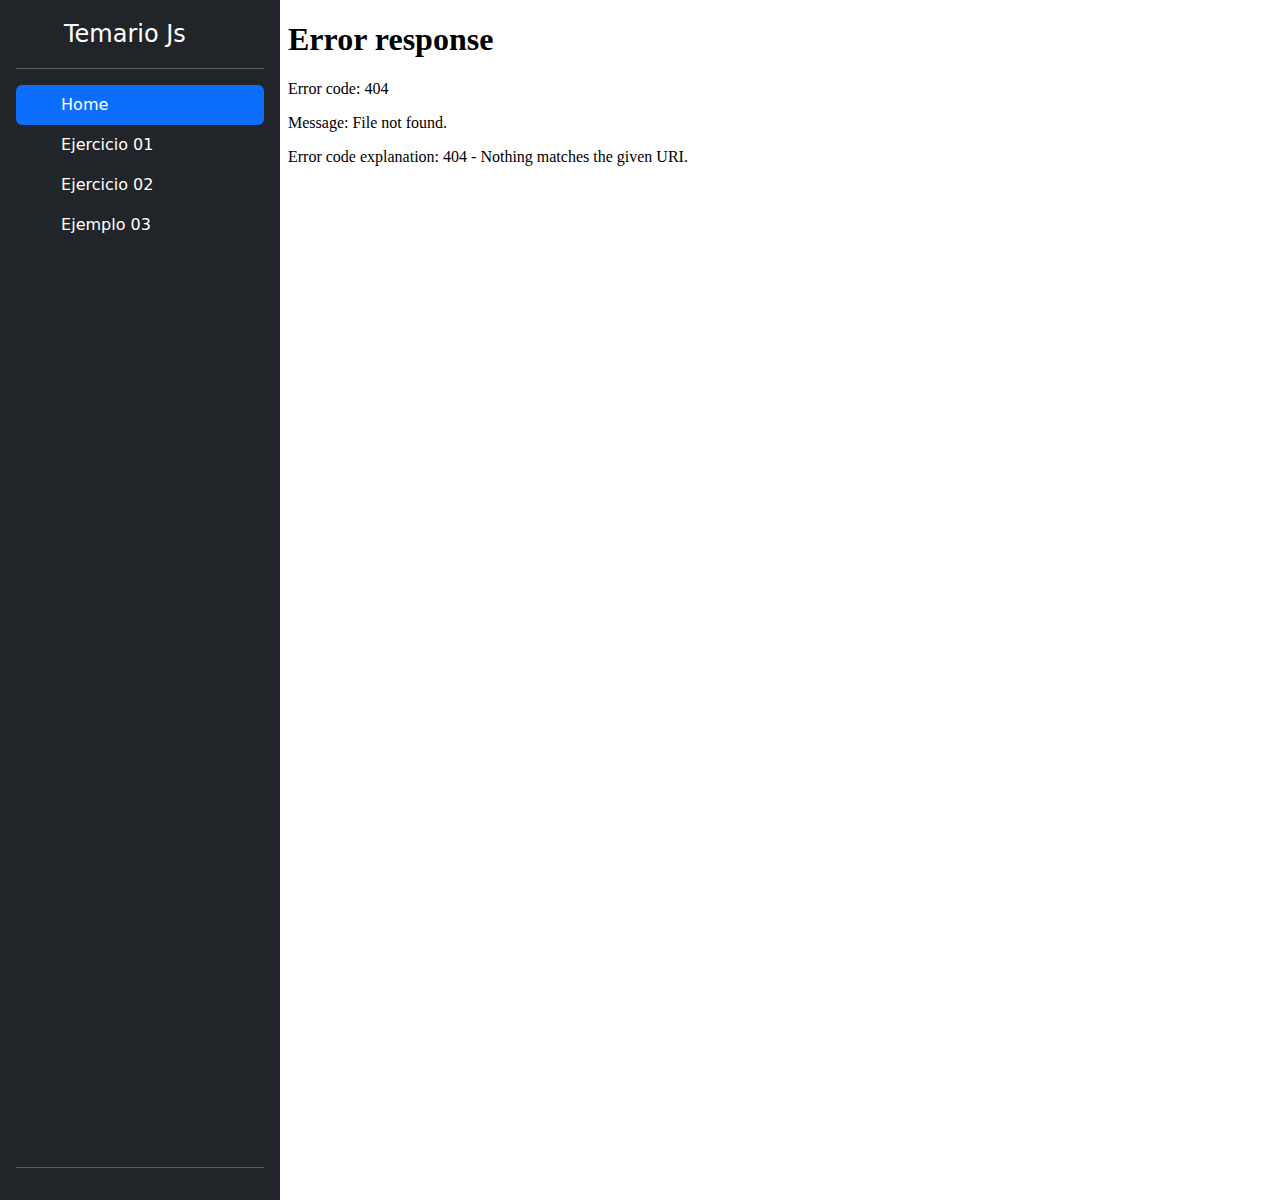
==== index.html @ 69e085d6 "avance1" ====
<!DOCTYPE html>
<html lang="en">
  <head>
    <meta charset="UTF-8" />
    <meta http-equiv="X-UA-Compatible" content="IE=edge" />
    <meta name="viewport" content="width=device-width, initial-scale=1.0" />
    <title>Proyecto Diplomado React Js 2023</title>
    <link
      href="https://cdn.jsdelivr.net/npm/bootstrap@5.2.3/dist/css/bootstrap.min.css"
      rel="stylesheet"
    />
    <script src="https://cdn.jsdelivr.net/npm/bootstrap@5.2.3/dist/js/bootstrap.bundle.min.js"></script>
  </head>
  <body>
    <main class="d-flex flex-nowrap">
      <div
        class="d-flex flex-column flex-shrink-0 p-3 text-bg-dark"
        style="width: 280px"
      >
        <a
          href="/"
          class="d-flex align-items-center mb-3 mb-md-0 me-md-auto text-white text-decoration-none"
        >
          <svg class="bi pe-none me-2" width="40" height="32">
            <use xlink:href="#bootstrap" />
          </svg>
          <span class="fs-4">Temario Js</span>
        </a>
        <hr />
        <ul class="nav nav-pills flex-column mb-auto">
          <li class="nav-item">
            <a href="#" class="nav-link active" aria-current="page">
              <svg class="bi pe-none me-2" width="16" height="16">
                <use xlink:href="#home" />
              </svg>
              Home
            </a>
          </li>
          <li>
            <button data-url="./ejercicio_1/index.html" class="nav_item nav-link text-white">
              <svg class="bi pe-none me-2" width="16" height="16">
                <use xlink:href="#speedometer2" />
              </svg>
              Ejercicio 01
            </button>
          </li>
          <li>
            <button data-url="./ejercicio_2/index.html" class="nav_item nav-link text-white">
              <svg class="bi pe-none me-2" width="16" height="16">
                <use xlink:href="#speedometer2" />
              </svg>
              Ejercicio 02
            </button>
          </li>
          <li>
            <button data-url="./ejemplo_3/index.html" class="nav_item nav-link text-white">
              <svg class="bi pe-none me-2" width="16" height="16">
                <use xlink:href="#table" />
              </svg>
              Ejemplo 03
            </button>
          </li>
        </ul>
        <hr />
      </div>
      <iframe id="visualizador" src="./ejercicio_2/index.html"  width="80%" height="1200px" title="">
    </iframe>
    </main>

  </body>
  <script>

        const nav_items = document.querySelectorAll('.nav_item');
        const element_iframe = document.getElementById("visualizador")

        nav_items.forEach(element => {
                element.addEventListener("click", () => {
                    const url = element.getAttribute("data-url")
                    element_iframe.src = url;
                } )
            }
        )


  </script>
</html>
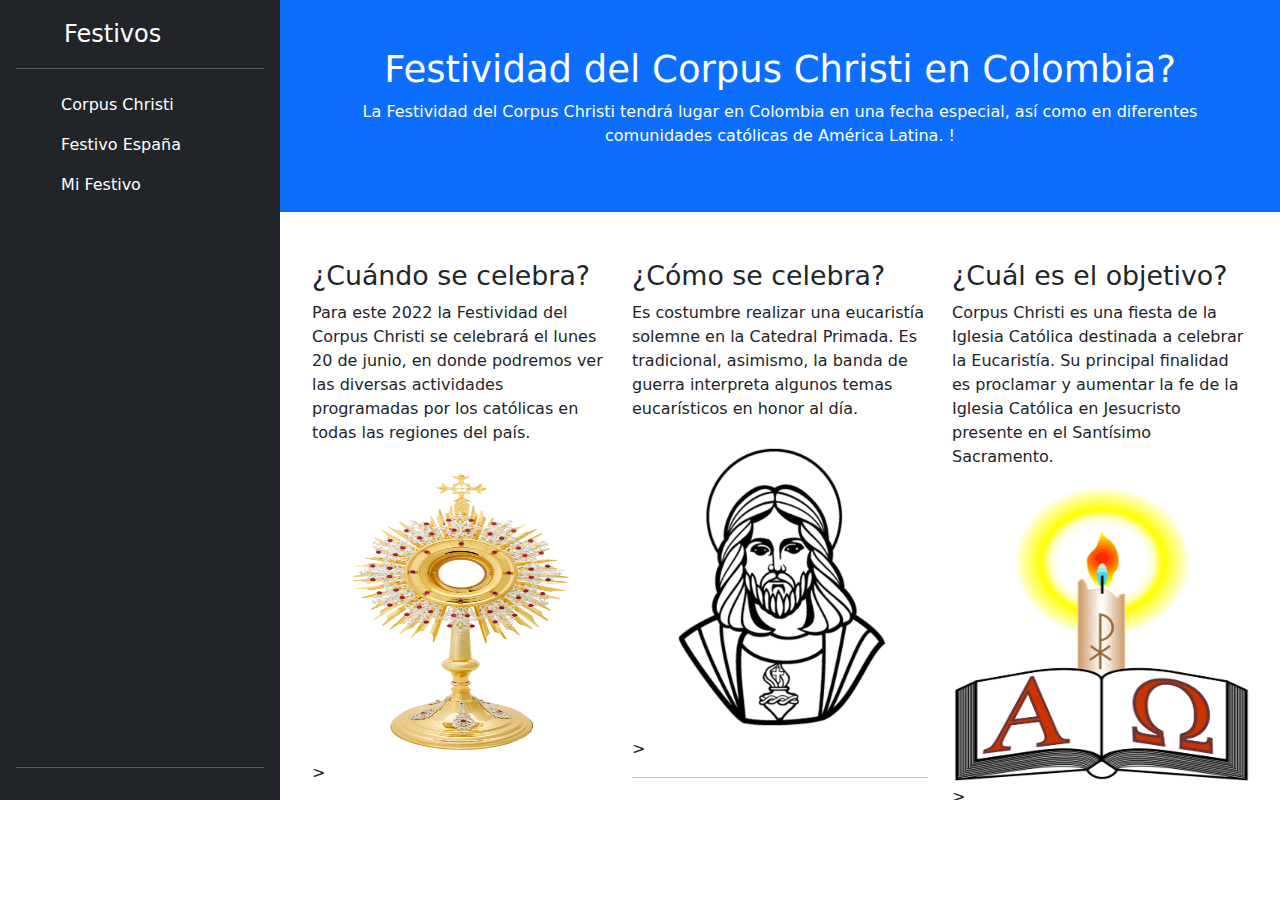
==== commit 8f00bb66: "festivos" ====
--- a/index.html
+++ b/index.html
@@ -4,7 +4,7 @@
     <meta charset="UTF-8" />
     <meta http-equiv="X-UA-Compatible" content="IE=edge" />
     <meta name="viewport" content="width=device-width, initial-scale=1.0" />
-    <title>Proyecto Diplomado React Js 2023</title>
+    <title>Festivos Colombianos</title>
     <link
       href="https://cdn.jsdelivr.net/npm/bootstrap@5.2.3/dist/css/bootstrap.min.css"
       rel="stylesheet"
@@ -17,53 +17,45 @@
         class="d-flex flex-column flex-shrink-0 p-3 text-bg-dark"
         style="width: 280px"
       >
-        <a
-          href="/"
+        <a href="/"
           class="d-flex align-items-center mb-3 mb-md-0 me-md-auto text-white text-decoration-none"
         >
           <svg class="bi pe-none me-2" width="40" height="32">
-            <use xlink:href="#bootstrap" />
+            
           </svg>
-          <span class="fs-4">Temario Js</span>
+          <span class="fs-4">Festivos</span>
         </a>
         <hr />
         <ul class="nav nav-pills flex-column mb-auto">
-          <li class="nav-item">
-            <a href="#" class="nav-link active" aria-current="page">
+          
+          <li>
+            <button data-url="./christi/index.html" class="nav_item nav-link text-white">
               <svg class="bi pe-none me-2" width="16" height="16">
-                <use xlink:href="#home" />
+               
               </svg>
-              Home
-            </a>
-          </li>
-          <li>
-            <button data-url="./ejercicio_1/index.html" class="nav_item nav-link text-white">
-              <svg class="bi pe-none me-2" width="16" height="16">
-                <use xlink:href="#speedometer2" />
-              </svg>
-              Ejercicio 01
+              Corpus Christi
             </button>
           </li>
           <li>
-            <button data-url="./ejercicio_2/index.html" class="nav_item nav-link text-white">
+            <button data-url="./espana/index.html" class="nav_item nav-link text-white">
               <svg class="bi pe-none me-2" width="16" height="16">
-                <use xlink:href="#speedometer2" />
+              
               </svg>
-              Ejercicio 02
+              Festivo España
             </button>
           </li>
           <li>
-            <button data-url="./ejemplo_3/index.html" class="nav_item nav-link text-white">
+            <button data-url="./mifestivo/index.html" class="nav_item nav-link text-white">
               <svg class="bi pe-none me-2" width="16" height="16">
-                <use xlink:href="#table" />
+                
               </svg>
-              Ejemplo 03
+              Mi Festivo
             </button>
           </li>
         </ul>
         <hr />
       </div>
-      <iframe id="visualizador" src="./ejercicio_2/index.html"  width="80%" height="1200px" title="">
+      <iframe id="visualizador" src="./christi/index.html"  width="85%" height="800px" title="">
     </iframe>
     </main>
 
